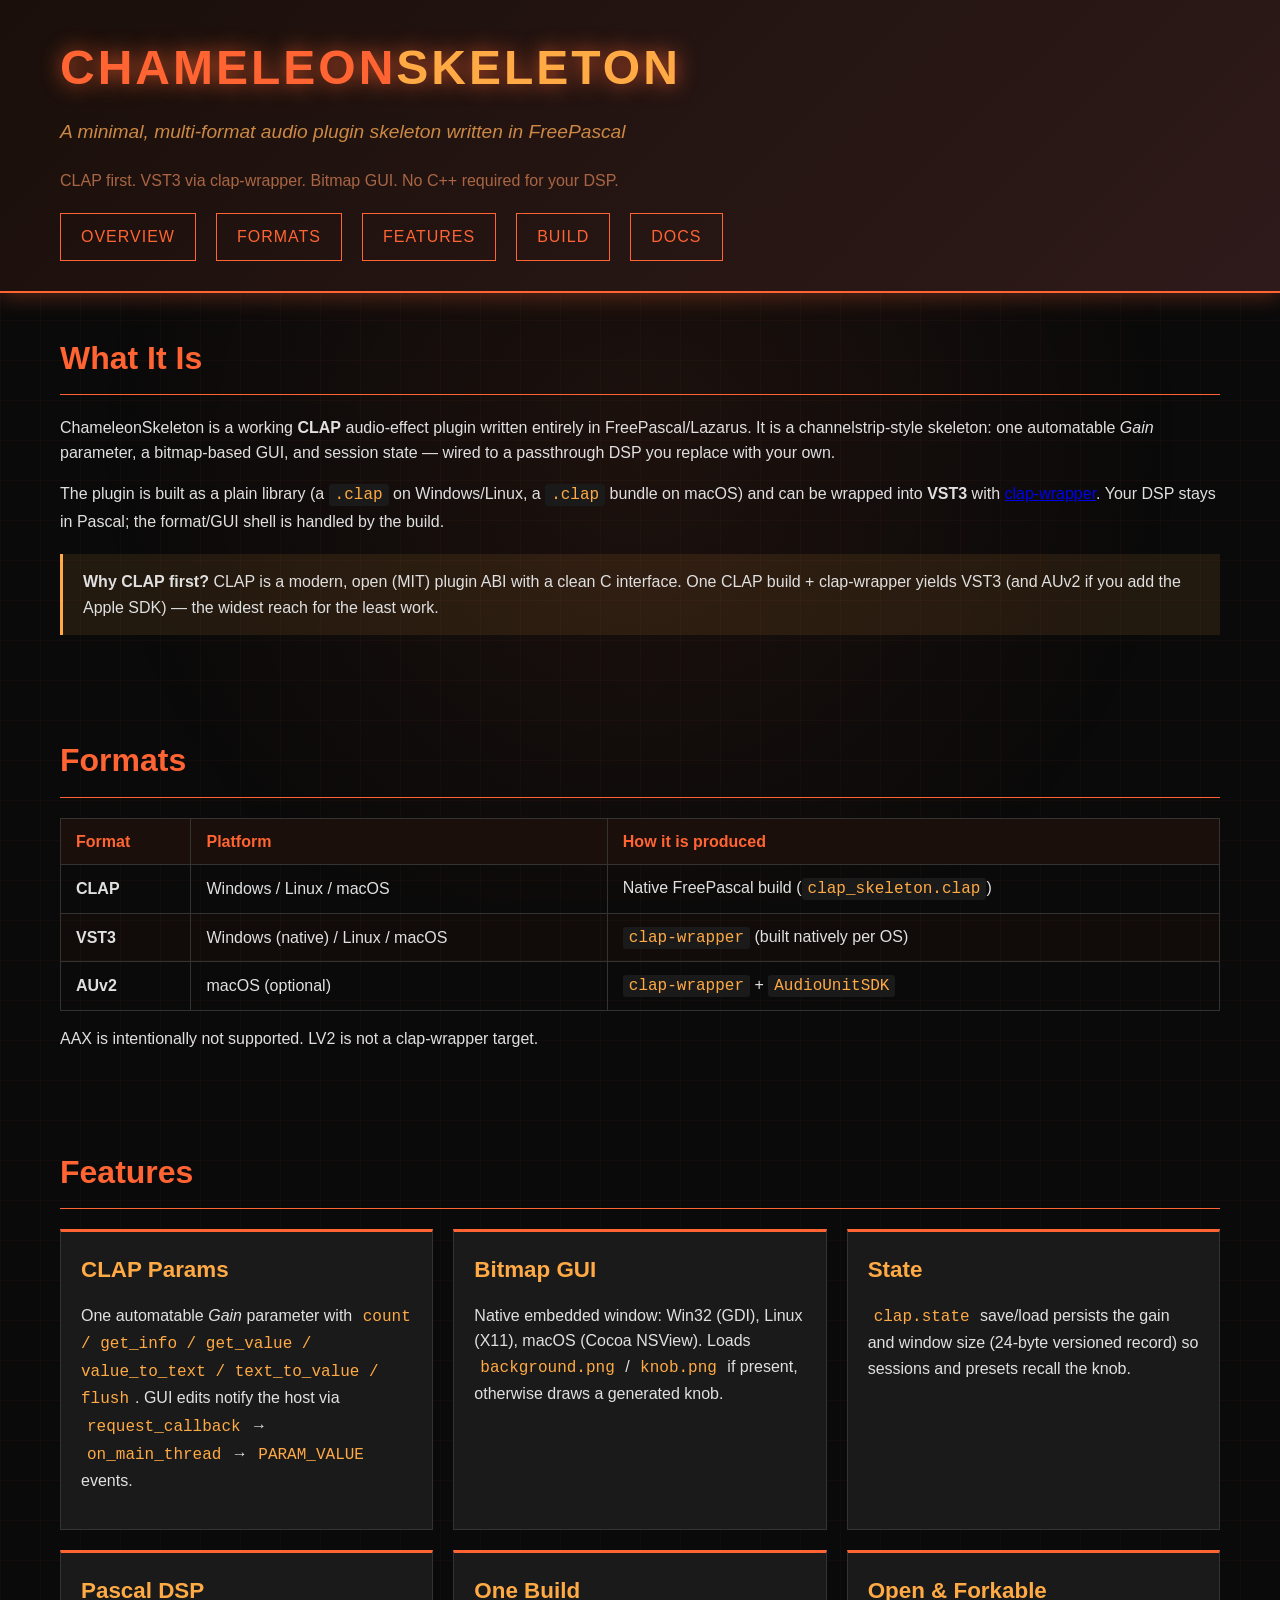
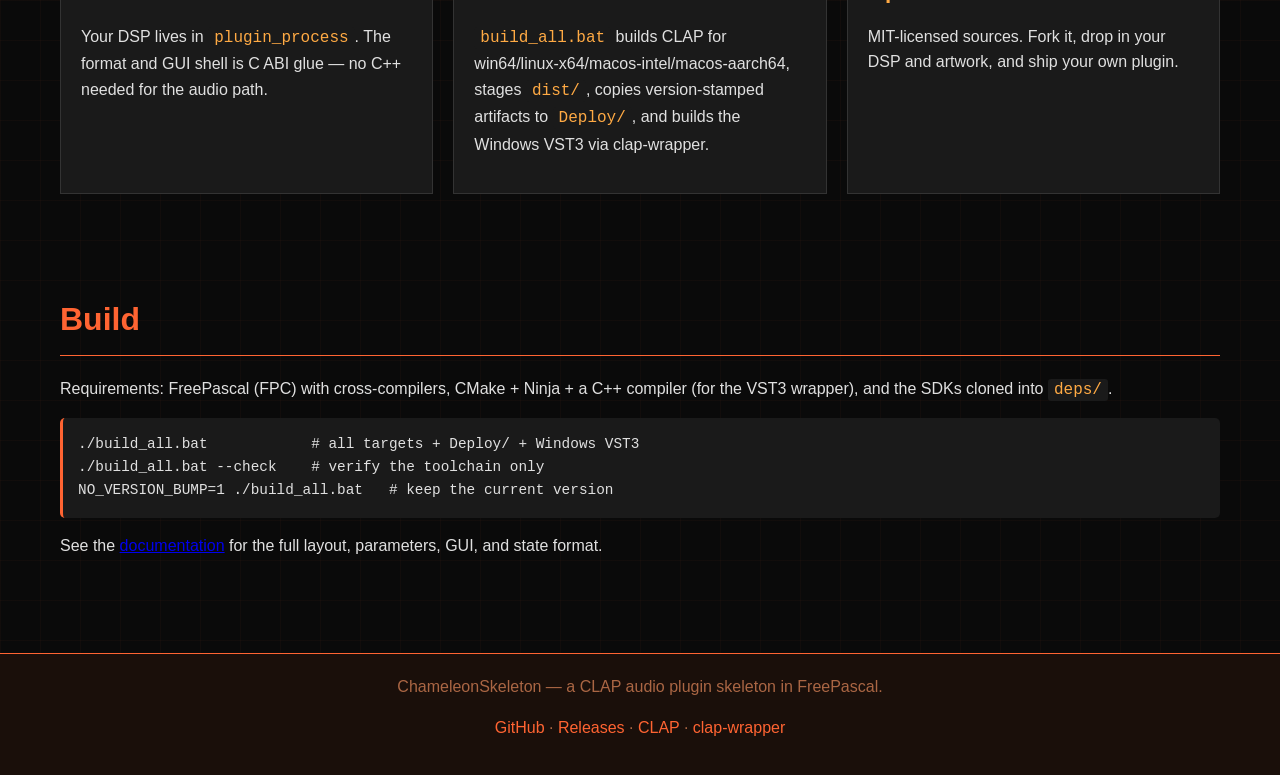
==== docs/index.html @ 4eb4391b "Add docs and VST3 wrapper stage" ====
<!DOCTYPE html>
<html lang="en">
<head>
<meta charset="UTF-8">
<meta name="viewport" content="width=device-width, initial-scale=1.0">
<title>ChameleonSkeleton — A CLAP Audio Plugin Skeleton in FreePascal</title>
<link rel="stylesheet" href="style.css">
</head>
<body>

<header>
  <div class="container">
    <h1>CHAMELEON<span class="accent">SKELETON</span></h1>
    <p class="subtitle">A minimal, multi-format audio plugin skeleton written in FreePascal</p>
    <p class="tagline">CLAP first. VST3 via clap-wrapper. Bitmap GUI. No C++ required for your DSP.</p>
    <nav>
      <a href="#overview">Overview</a>
      <a href="#formats">Formats</a>
      <a href="#features">Features</a>
      <a href="#build">Build</a>
      <a href="docs.html">Docs</a>
    </nav>
  </div>
</header>

<section id="overview">
  <div class="container">
    <h2>What It Is</h2>
    <p>ChameleonSkeleton is a working <strong>CLAP</strong> audio-effect plugin written entirely in
    FreePascal/Lazarus. It is a channelstrip-style skeleton: one automatable <em>Gain</em> parameter,
    a bitmap-based GUI, and session state — wired to a passthrough DSP you replace with your own.</p>
    <p>The plugin is built as a plain library (a <code>.clap</code> on Windows/Linux, a <code>.clap</code>
    bundle on macOS) and can be wrapped into <strong>VST3</strong> with
    <a href="https://github.com/free-audio/clap-wrapper">clap-wrapper</a>. Your DSP stays in Pascal;
    the format/GUI shell is handled by the build.</p>

    <div class="note">
      <strong>Why CLAP first?</strong> CLAP is a modern, open (MIT) plugin ABI with a clean C interface.
      One CLAP build + clap-wrapper yields VST3 (and AUv2 if you add the Apple SDK) — the widest reach
      for the least work.
    </div>
  </div>
</section>

<section id="formats">
  <div class="container">
    <h2>Formats</h2>
    <table>
      <thead><tr><th>Format</th><th>Platform</th><th>How it is produced</th></tr></thead>
      <tbody>
        <tr><td><strong>CLAP</strong></td><td>Windows / Linux / macOS</td><td>Native FreePascal build (<code>clap_skeleton.clap</code>)</td></tr>
        <tr><td><strong>VST3</strong></td><td>Windows (native) / Linux / macOS</td><td><code>clap-wrapper</code> (built natively per OS)</td></tr>
        <tr><td><strong>AUv2</strong></td><td>macOS (optional)</td><td><code>clap-wrapper</code> + <code>AudioUnitSDK</code></td></tr>
      </tbody>
    </table>
    <p>AAX is intentionally not supported. LV2 is not a clap-wrapper target.</p>
  </div>
</section>

<section id="features">
  <div class="container">
    <h2>Features</h2>
    <div class="feature-grid">
      <div class="feature-card">
        <h3>CLAP Params</h3>
        <p>One automatable <em>Gain</em> parameter with <code>count / get_info / get_value /
        value_to_text / text_to_value / flush</code>. GUI edits notify the host via
        <code>request_callback</code> → <code>on_main_thread</code> → <code>PARAM_VALUE</code> events.</p>
      </div>
      <div class="feature-card">
        <h3>Bitmap GUI</h3>
        <p>Native embedded window: Win32 (GDI), Linux (X11), macOS (Cocoa NSView). Loads
        <code>background.png</code> / <code>knob.png</code> if present, otherwise draws a generated knob.</p>
      </div>
      <div class="feature-card">
        <h3>State</h3>
        <p><code>clap.state</code> save/load persists the gain and window size (24-byte versioned
        record) so sessions and presets recall the knob.</p>
      </div>
      <div class="feature-card">
        <h3>Pascal DSP</h3>
        <p>Your DSP lives in <code>plugin_process</code>. The format and GUI shell is C ABI glue —
        no C++ needed for the audio path.</p>
      </div>
      <div class="feature-card">
        <h3>One Build</h3>
        <p><code>build_all.bat</code> builds CLAP for win64/linux-x64/macos-intel/macos-aarch64,
        stages <code>dist/</code>, copies version-stamped artifacts to <code>Deploy/</code>, and
        builds the Windows VST3 via clap-wrapper.</p>
      </div>
      <div class="feature-card">
        <h3>Open &amp; Forkable</h3>
        <p>MIT-licensed sources. Fork it, drop in your DSP and artwork, and ship your own plugin.</p>
      </div>
    </div>
  </div>
</section>

<section id="build">
  <div class="container">
    <h2>Build</h2>
    <p>Requirements: FreePascal (FPC) with cross-compilers, CMake + Ninja + a C++ compiler (for the
    VST3 wrapper), and the SDKs cloned into <code>deps/</code>.</p>
    <pre>./build_all.bat            # all targets + Deploy/ + Windows VST3
./build_all.bat --check    # verify the toolchain only
NO_VERSION_BUMP=1 ./build_all.bat   # keep the current version</pre>
    <p>See the <a href="docs.html">documentation</a> for the full layout, parameters, GUI, and state
    format.</p>
  </div>
</section>

<footer>
  <div class="container">
    <p>ChameleonSkeleton — a CLAP audio plugin skeleton in FreePascal.</p>
    <p>
      <a href="https://github.com/smallbutfine/ChameleonSkeleton">GitHub</a> ·
      <a href="https://github.com/smallbutfine/ChameleonSkeleton/releases">Releases</a> ·
      <a href="https://github.com/free-audio/clap">CLAP</a> ·
      <a href="https://github.com/free-audio/clap-wrapper">clap-wrapper</a>
    </p>
  </div>
</footer>

</body>
</html>
---- docs/style.css ----
/* TaraDSP Website Styles - Studio Dark Edition */

* {
  margin: 0;
  padding: 0;
  box-sizing: border-box;
}

body {
  font-family: 'Segoe UI', 'Roboto', 'Helvetica Neue', 'Arial', sans-serif;
  line-height: 1.6;
  color: #e0e0e0;
  background-color: #0a0a0a;
  background-image:
    linear-gradient(rgba(255, 100, 50, 0.03) 1px, transparent 1px),
    linear-gradient(90deg, rgba(255, 100, 50, 0.03) 1px, transparent 1px);
  background-size: 40px 40px;
  position: relative;
}

body::before {
  content: '';
  position: fixed;
  top: 0;
  left: 0;
  right: 0;
  bottom: 0;
  background: radial-gradient(circle at center, rgba(255, 100, 50, 0.08) 0%, transparent 70%);
  pointer-events: none;
  z-index: -1;
}

.container {
  max-width: 1200px;
  margin: 0 auto;
  padding: 0 20px;
  position: relative;
  z-index: 1;
}

header {
  background: linear-gradient(135deg, #1a0f0a 0%, #2e1a1a 100%);
  color: #ff6432;
  padding: 30px 0;
  border-bottom: 2px solid #ff6432;
  box-shadow: 0 4px 20px rgba(255, 100, 50, 0.3);
}

header h1 {
  margin-bottom: 10px;
  font-size: 3em;
  font-weight: bold;
  text-shadow: 0 0 20px rgba(255, 100, 50, 0.8);
  letter-spacing: 3px;
}

header .logo {
  color: #ff6432;
}

header .accent {
  color: #ffaa44;
}

header .subtitle {
  font-size: 1.2em;
  color: #cc8844;
  margin-bottom: 20px;
  font-style: italic;
}

header .tagline {
  font-size: 1em;
  color: #aa6644;
  margin-bottom: 20px;
}

nav {
  display: flex;
  gap: 20px;
  margin-top: 20px;
  flex-wrap: wrap;
}

nav a {
  color: #ff6432;
  text-decoration: none;
  padding: 10px 20px;
  border: 1px solid #ff6432;
  border-radius: 0;
  transition: all 0.3s;
  text-transform: uppercase;
  letter-spacing: 1px;
}

nav a:hover {
  background: rgba(255, 100, 50, 0.2);
  box-shadow: 0 0 10px rgba(255, 100, 50, 0.5);
}

section {
  padding: 40px 0;
}

h2 {
  color: #ff6432;
  font-size: 2em;
  margin-bottom: 20px;
  border-bottom: 1px solid #ff6432;
  padding-bottom: 10px;
}

h3 {
  color: #ffaa44;
  font-size: 1.4em;
  margin-top: 25px;
  margin-bottom: 15px;
}

p {
  margin-bottom: 15px;
}

code {
  background: #1a1a1a;
  color: #ffaa44;
  padding: 2px 6px;
  border-radius: 3px;
  font-family: 'Consolas', 'Courier New', monospace;
}

pre {
  background: #1a1a1a;
  color: #e0e0e0;
  padding: 15px;
  border-radius: 5px;
  border-left: 3px solid #ff6432;
  overflow-x: auto;
  margin: 15px 0;
  font-family: 'Consolas', 'Courier New', monospace;
  font-size: 0.9em;
}

table {
  width: 100%;
  border-collapse: collapse;
  margin: 15px 0;
}

th, td {
  border: 1px solid #333;
  padding: 10px 15px;
  text-align: left;
}

th {
  background: #1a0f0a;
  color: #ff6432;
  font-weight: bold;
}

tr:nth-child(even) {
  background: rgba(255, 100, 50, 0.03);
}

.feature-grid {
  display: grid;
  grid-template-columns: repeat(auto-fit, minmax(300px, 1fr));
  gap: 20px;
  margin: 20px 0;
}

.feature-card {
  background: #1a1a1a;
  border: 1px solid #333;
  border-top: 3px solid #ff6432;
  padding: 20px;
  transition: all 0.3s;
}

.feature-card:hover {
  border-color: #ff6432;
  box-shadow: 0 0 15px rgba(255, 100, 50, 0.3);
}

.feature-card h3 {
  margin-top: 0;
}

.download-table {
  width: 100%;
  border-collapse: collapse;
  margin: 20px 0;
}

.download-table th {
  background: #1a0f0a;
  color: #ff6432;
}

.download-table td:first-child {
  font-weight: bold;
  color: #ffaa44;
}

.note {
  background: rgba(255, 170, 68, 0.1);
  border-left: 3px solid #ffaa44;
  padding: 15px 20px;
  margin: 20px 0;
}

.warning {
  background: rgba(255, 50, 50, 0.1);
  border-left: 3px solid #ff3232;
  padding: 15px 20px;
  margin: 20px 0;
}

footer {
  background: #1a0f0a;
  color: #aa6644;
  text-align: center;
  padding: 20px 0;
  border-top: 1px solid #ff6432;
  margin-top: 40px;
}

footer a {
  color: #ff6432;
  text-decoration: none;
}

.command-block {
  background: #1a1a1a;
  border: 1px solid #333;
  border-left: 3px solid #ff6432;
  padding: 15px 20px;
  margin: 15px 0;
  font-family: 'Consolas', 'Courier New', monospace;
  font-size: 0.9em;
  overflow-x: auto;
}

.command-block .comment {
  color: #666;
}

.command-block .option {
  color: #ffaa44;
}

.command-block .value {
  color: #44ff88;
}
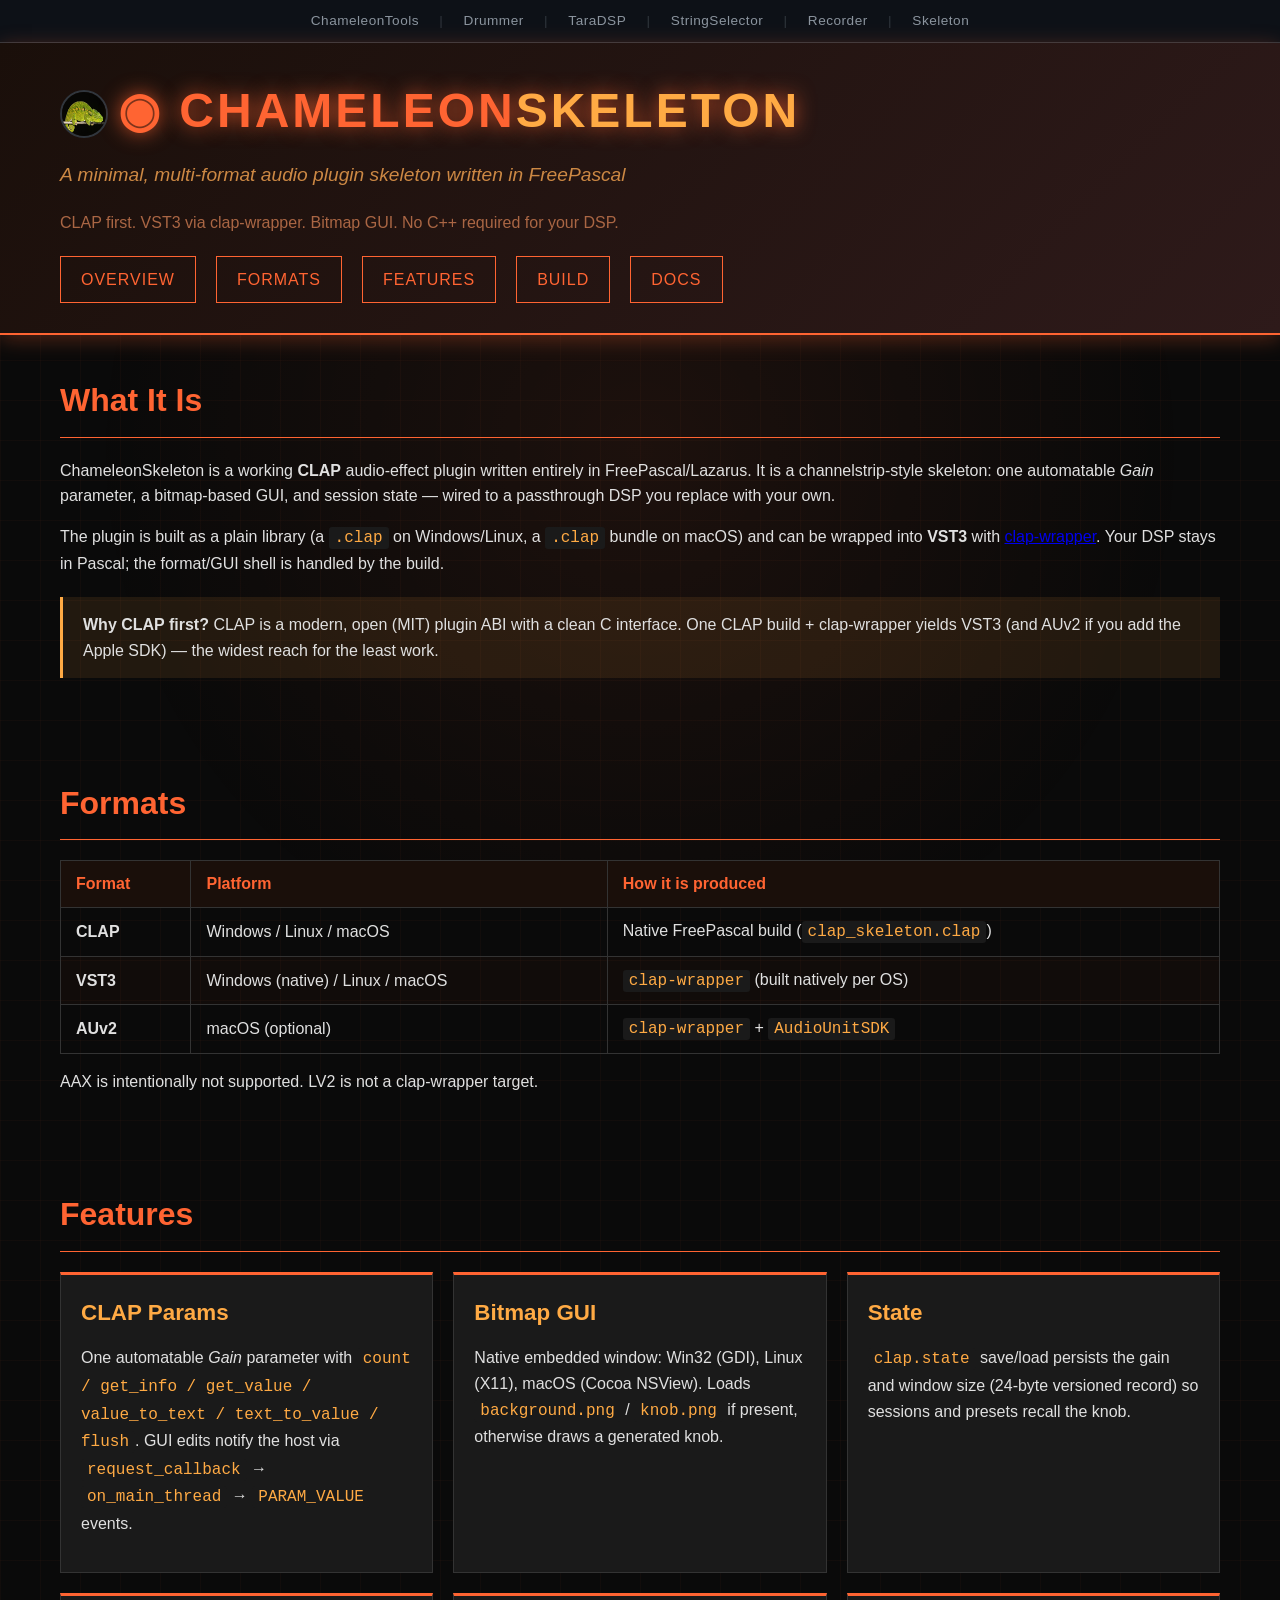
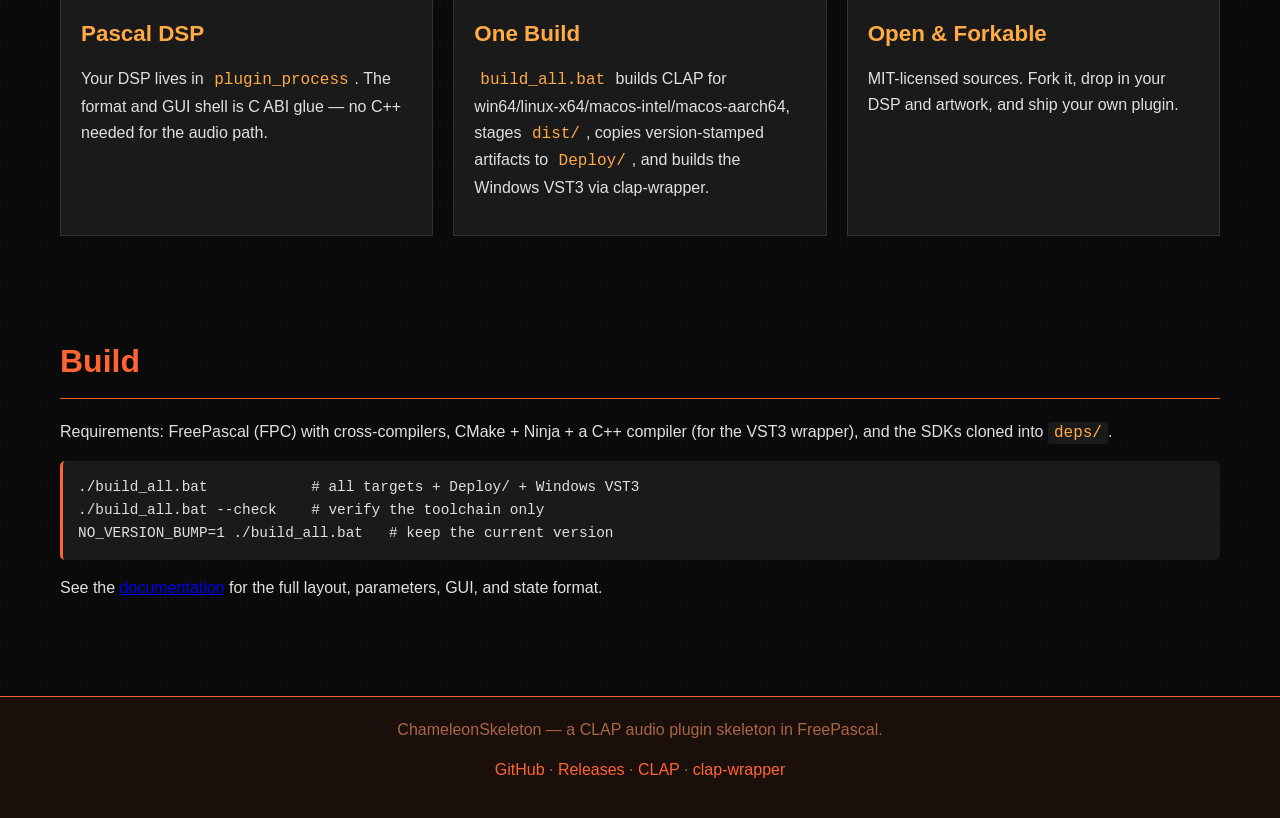
==== commit ab0d5a6a: "Add banner and logo to docs" ====
--- a/docs/index.html
+++ b/docs/index.html
@@ -5,12 +5,31 @@
 <meta name="viewport" content="width=device-width, initial-scale=1.0">
 <title>ChameleonSkeleton — A CLAP Audio Plugin Skeleton in FreePascal</title>
 <link rel="stylesheet" href="style.css">
+  <style>
+.crossbar { background:#0d1117; border-bottom:1px solid #30363d; padding:10px 20px; text-align:center; font-size:0.85em; letter-spacing:0.5px; }
+.crossbar a { color:#8b949e; text-decoration:none; padding:4px 10px; transition:color 0.2s; font-weight:500; }
+.crossbar a:hover { color:#58a6ff; }
+.crossbar-sep { color:#30363d; margin:0 6px; }
+  </style>
 </head>
 <body>
+<div class="crossbar">
+  <a href="https://smallbutfine.github.io/ChameleonTools/">ChameleonTools</a>
+  <span class="crossbar-sep">|</span>
+  <a href="https://smallbutfine.github.io/ChameleonDrummer/">Drummer</a>
+  <span class="crossbar-sep">|</span>
+  <a href="https://smallbutfine.github.io/TaraDSP/">TaraDSP</a>
+  <span class="crossbar-sep">|</span>
+  <a href="https://smallbutfine.github.io/stringselectorapp/">StringSelector</a>
+  <span class="crossbar-sep">|</span>
+  <a href="https://smallbutfine.github.io/ChameleonRecorder/">Recorder</a>
+  <span class="crossbar-sep">|</span>
+  <a href="https://smallbutfine.github.io/ChameleonSkeleton/">Skeleton</a>
+</div>
 
 <header>
   <div class="container">
-    <h1>CHAMELEON<span class="accent">SKELETON</span></h1>
+    <h1><img src="chameleon.jpg" alt="Chameleon" style="width:48px; height:48px; border-radius:50%; vertical-align:middle; margin-right:10px; border:2px solid #30363d;" /><span class="logo">◉</span> CHAMELEON<span class="accent">SKELETON</span></h1>
     <p class="subtitle">A minimal, multi-format audio plugin skeleton written in FreePascal</p>
     <p class="tagline">CLAP first. VST3 via clap-wrapper. Bitmap GUI. No C++ required for your DSP.</p>
     <nav>
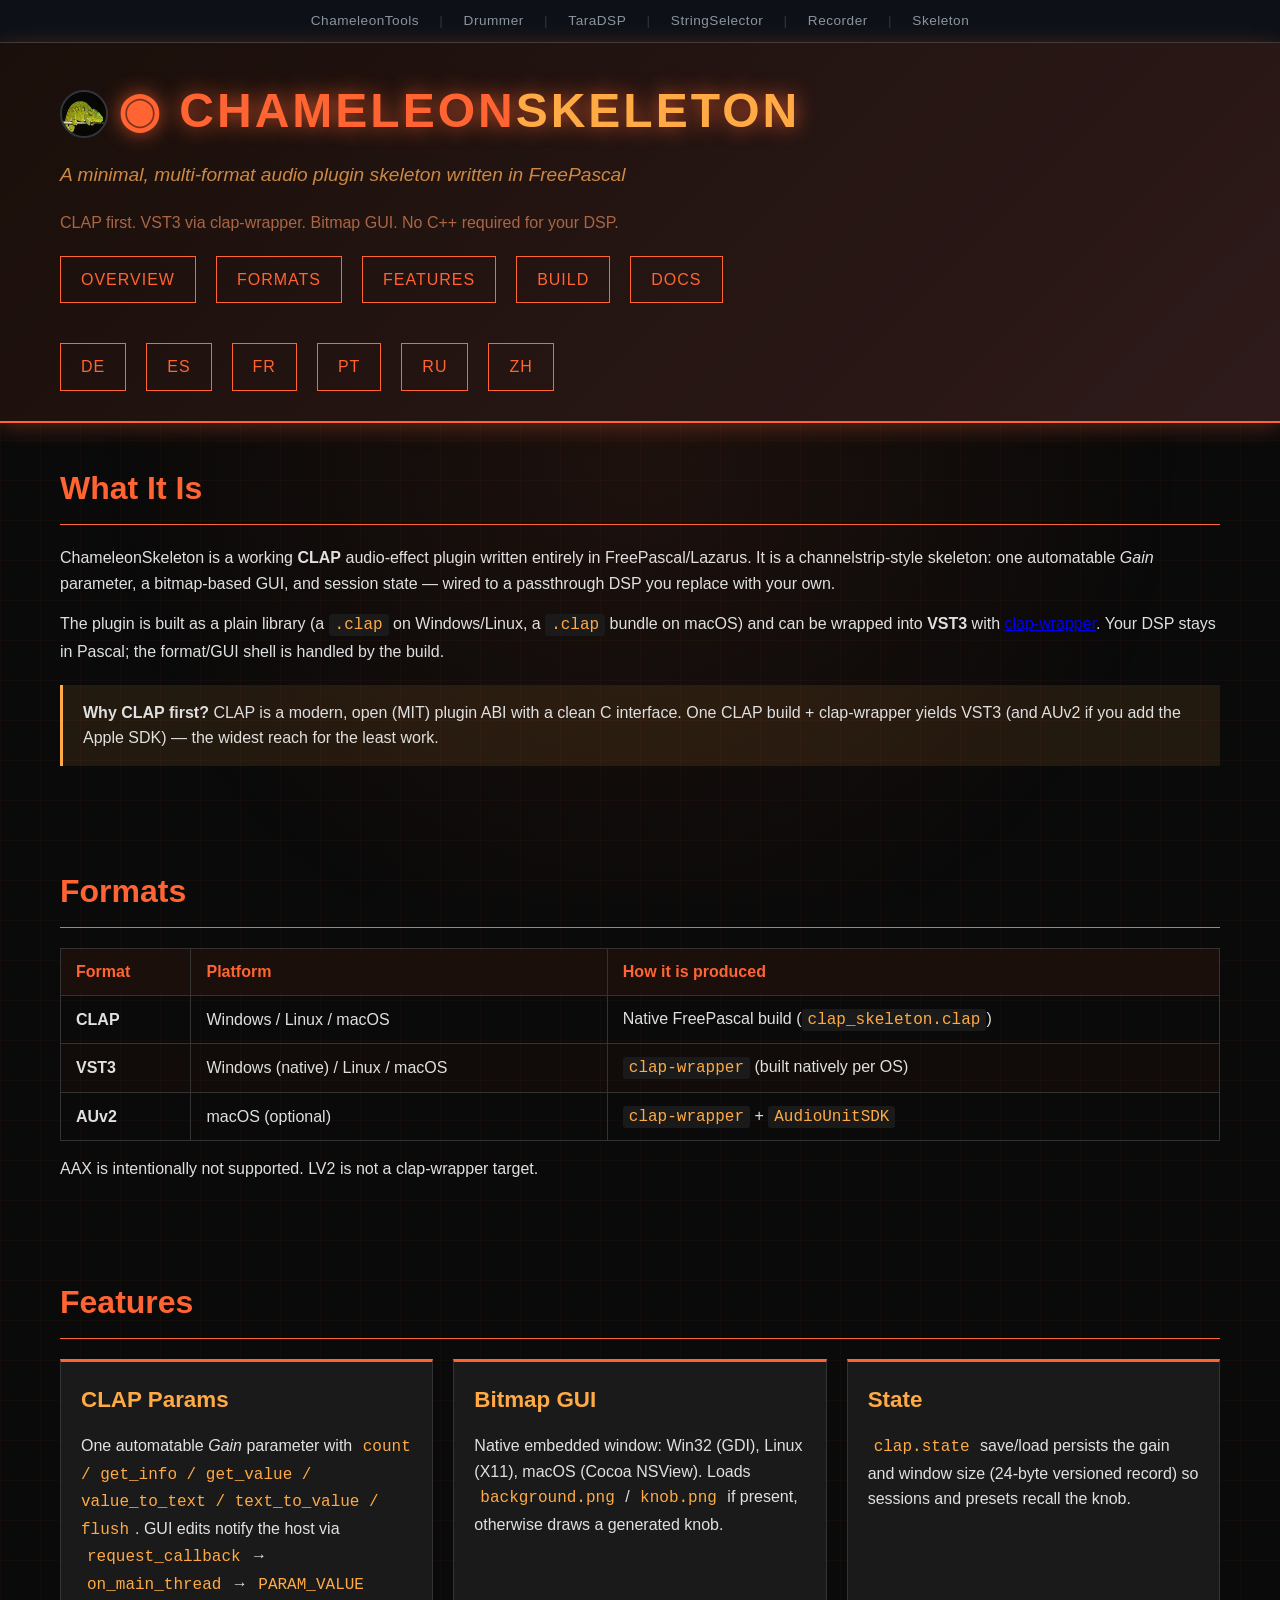
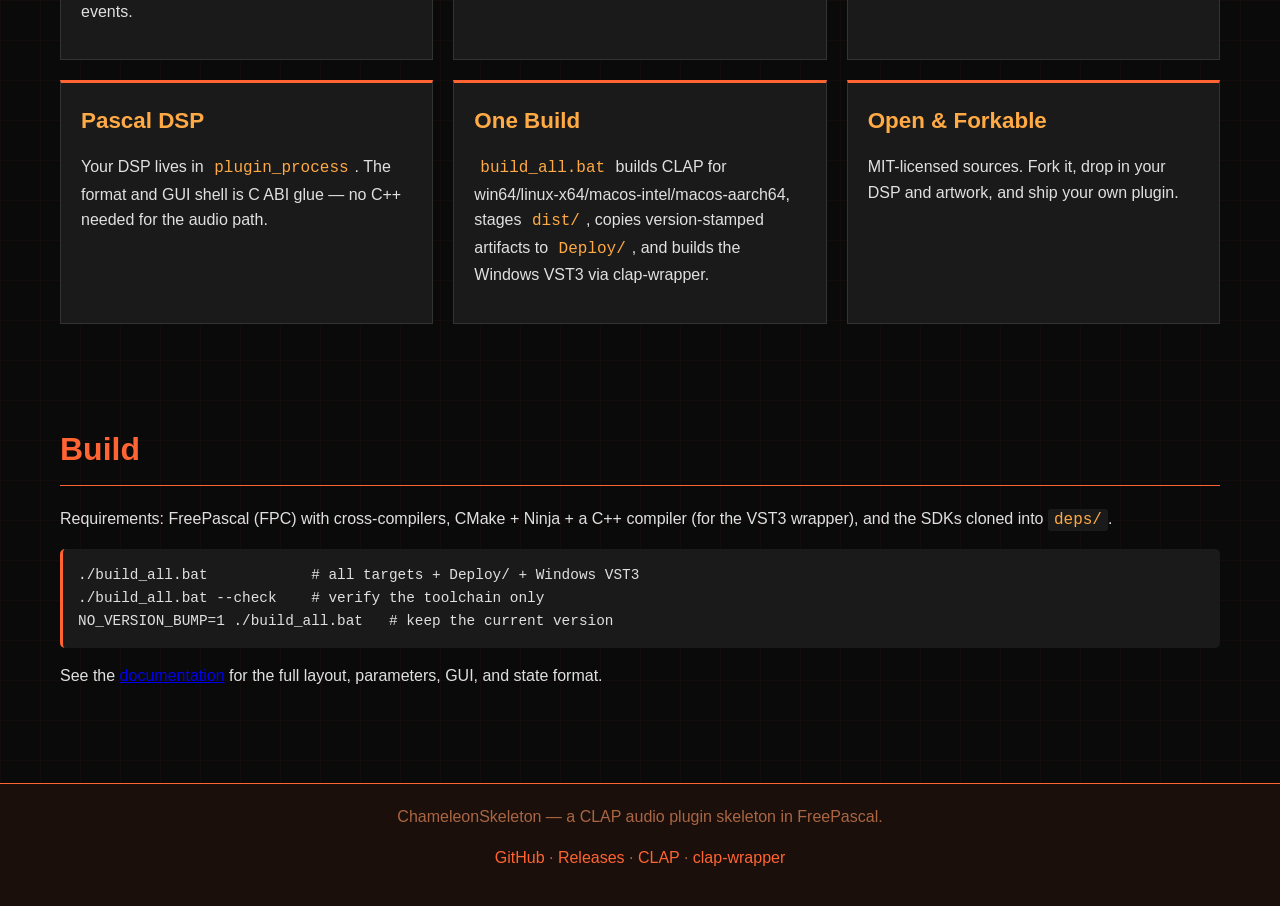
==== commit e99045b6: "Add DE/ES/FR/PT/RU/ZH translations" ====
--- a/docs/index.html
+++ b/docs/index.html
@@ -38,6 +38,13 @@
       <a href="#features">Features</a>
       <a href="#build">Build</a>
       <a href="docs.html">Docs</a>
+      <span style="width:100%"></span>
+      <a href="de/index.html">DE</a>
+      <a href="es/index.html">ES</a>
+      <a href="fr/index.html">FR</a>
+      <a href="pt/index.html">PT</a>
+      <a href="ru/index.html">RU</a>
+      <a href="zh/index.html">ZH</a>
     </nav>
   </div>
 </header>
